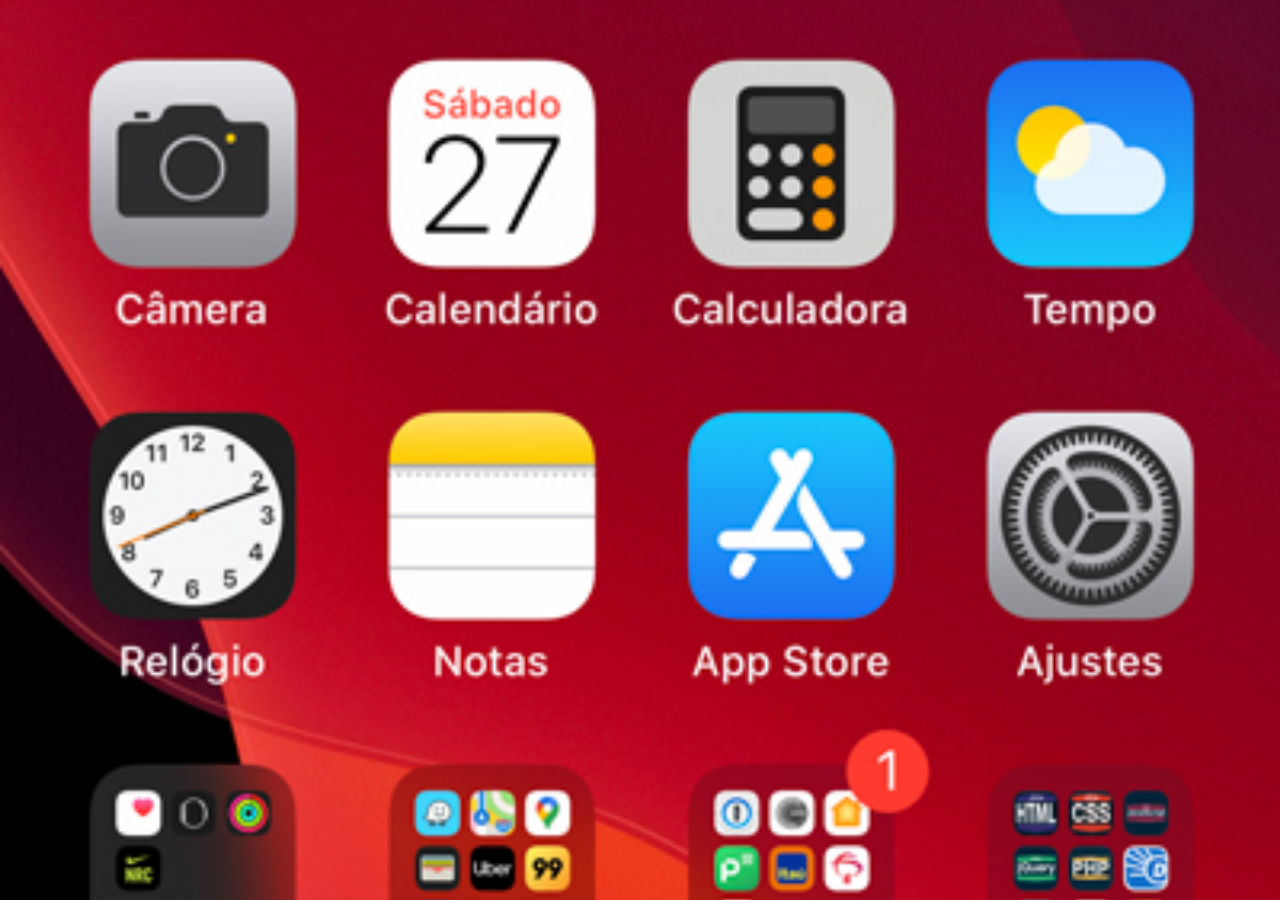
==== home.html @ dfe8bd19 "criei a tela home" ====
<!DOCTYPE html>
<html lang="pt-br">
<head>
    <meta charset="UTF-8">
    <meta http-equiv="X-UA-Compatible" content="IE=edge">
    <meta name="viewport" content="width=device-width, initial-scale=1.0">
    <title>Home</title>
    <style>
        * {
            margin: 0%;
            padding: 0%;
        }

        body {
            height: 100vh;
            width: 100vw;
            background: black url('imagens/tela-home.jpg') no-repeat top center;
            background-size: cover;
        }
    </style>
</head>
<body>
    
</body>
</html>
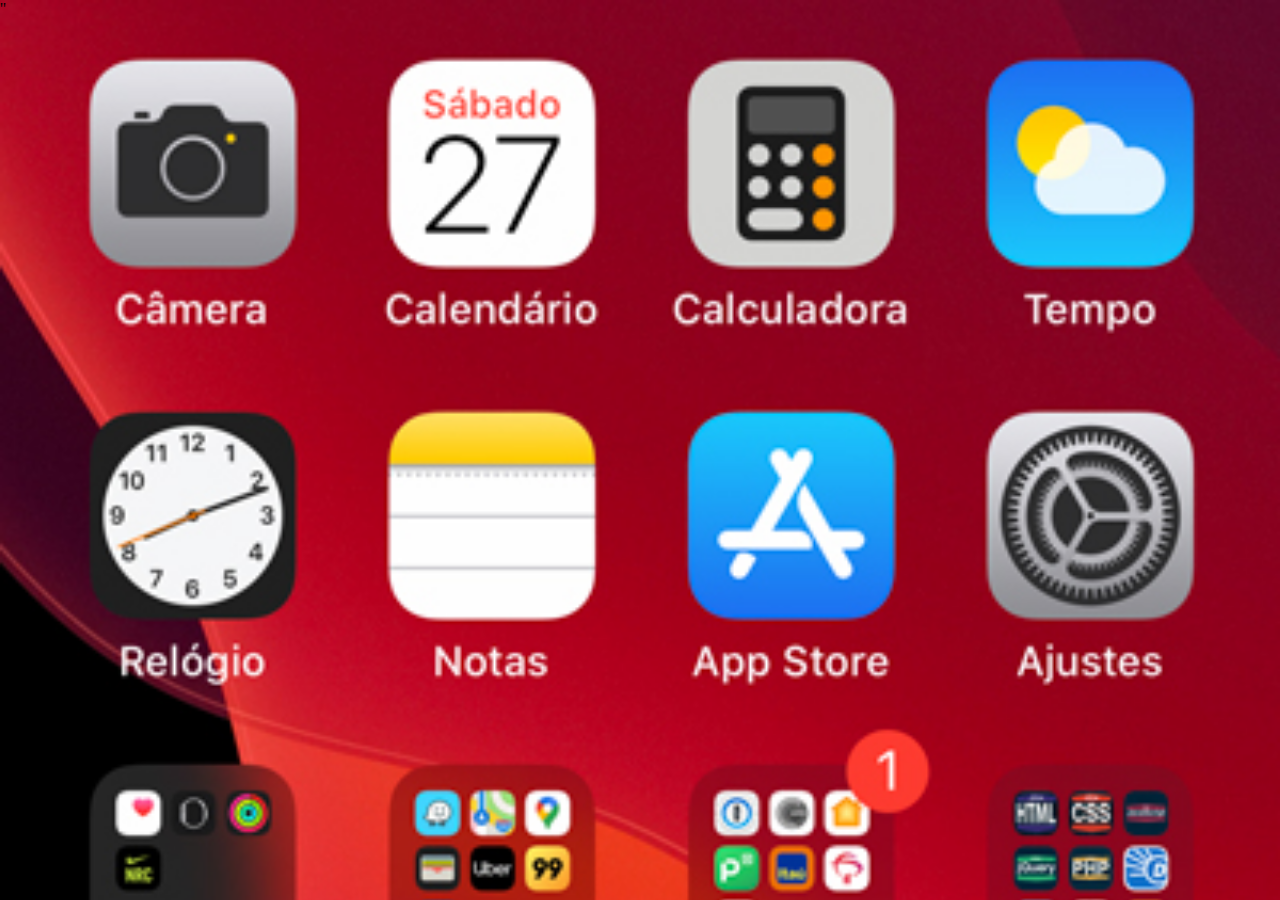
==== commit ae2a45b2: "att" ====
--- a/home.html
+++ b/home.html
@@ -22,4 +22,4 @@
 <body>
     
 </body>
-</html>+</html>''